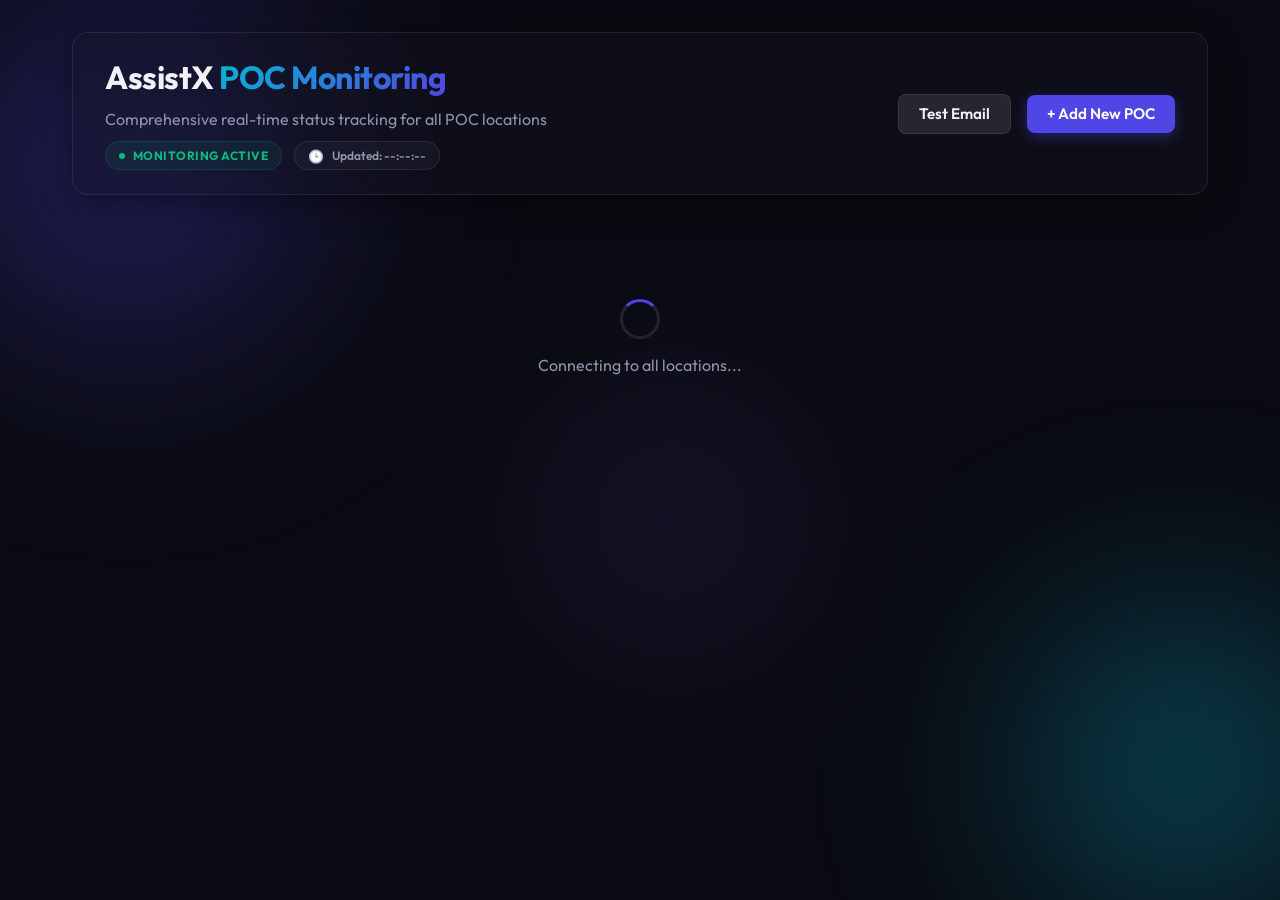
==== templates/index.html @ 3318ecf9 "Initial commit with sanitized credentials" ====
<!DOCTYPE html>
<html lang="en">
<head>
    <meta charset="UTF-8">
    <meta name="viewport" content="width=device-width, initial-scale=1.0">
    <!-- SEO Best Practices -->
    <title>AssistX - POC Monitoring</title>
    <meta name="description" content="Simple and real-time monitoring for your POC locations. Track AnyDesk, CPU, and Memory usage easily.">
    <!-- Premium Font: Outfit -->
    <link href="https://fonts.googleapis.com/css2?family=Outfit:wght@300;400;500;700&display=swap" rel="stylesheet">
    <link rel="stylesheet" href="/static/css/styles.css">
</head>
<body>
    <!-- Background aesthetics -->
    <div class="bg-blobs">
        <div class="blob shape-1"></div>
        <div class="blob shape-2"></div>
        <div class="blob shape-3"></div>
    </div>

    <div class="app-container">
        <!-- Header -->
        <header class="glass-panel main-header">
            <div class="header-content">
                <div class="header-titles">
                    <h1>AssistX <span class="accent-text">POC Monitoring</span></h1>
                    <div class="subtitle-group">
                        <p class="subtitle">Comprehensive real-time status tracking for all POC locations</p>
                        <div class="header-status-badges">
                            <div class="live-status" title="Dashboard is actively syncing with your locations">
                                <span class="pulse-ring"></span>
                                <span class="live-text">Monitoring Active</span>
                            </div>
                            <div class="sync-status" id="sync-status">
                                <span class="sync-icon">🕒</span>
                                <span class="sync-text">Updated: --:--:--</span>
                            </div>
                        </div>
                    </div>
                </div>
                <div class="header-actions">
                    <button class="btn-secondary" onclick="runEmailTest()" id="btn-test-email" title="Verify SMTP Alerts">Test Email</button>
                    <button class="btn-primary" onclick="toggleModal(true)">+ Add New POC</button>
                </div>
            </div>
        </header>

        <!-- Main Grid for Clients -->
        <main id="clients-grid" class="clients-grid">
            <!-- POC Cards will be injected dynamically via JS -->
            <div class="loading-state">
                <div class="spinner"></div>
                <p>Connecting to all locations...</p>
            </div>
        </main>
    </div>

    <!-- Template for Client Card (hidden from DOM initially) -->
    <template id="client-card-template">
        <article class="glass-panel client-card" id="client-">
            <div class="card-header">
                <div class="card-header-top">
                    <div class="name-status-group">
                        <h2 class="client-name">POC Name</h2>
                        <div class="status-badge status-offline">
                            <span class="dot"></span>
                            <span class="text">Offline</span>
                        </div>
                    </div>
                    <div class="header-actions-group" style="display: flex; gap: 0.4rem;">
                        <button class="btn-icon btn-history" title="View History Log">
                            <svg width="16" height="16" viewBox="0 0 24 24" fill="none" stroke="currentColor" stroke-width="2" stroke-linecap="round" stroke-linejoin="round"><path d="M12 8v4l3 3m6-3a9 9 0 11-18 0 9 9 0 0118 0z"></path></svg>
                        </button>
                        <button class="btn-icon btn-edit" title="Edit POC Info">
                            <svg width="16" height="16" viewBox="0 0 24 24" fill="none" stroke="currentColor" stroke-width="2" stroke-linecap="round" stroke-linejoin="round"><path d="M11 4H4a2 2 0 0 0-2 2v14a2 2 0 0 0 2 2h14a2 2 0 0 0 2-2v-7"></path><path d="M18.5 2.5a2.121 2.121 0 0 1 3 3L12 15l-4 1 1-4 9.5-9.5z"></path></svg>
                        </button>
                        <button class="btn-icon btn-delete" title="Delete Monitoring">
                            <svg width="16" height="16" viewBox="0 0 24 24" fill="none" stroke="currentColor" stroke-width="2" stroke-linecap="round" stroke-linejoin="round"><path d="M3 6h18"></path><path d="M19 6v14c0 1-1 2-2 2H7c-1 0-2-1-2-2V6"></path><path d="M8 6V4c0-1 1-2 2-2h4c1 0 2 1 2 2v2"></path><line x1="10" y1="11" x2="10" y2="17"></line><line x1="14" y1="11" x2="14" y2="17"></line></svg>
                        </button>
                    </div>
                </div>
                <div class="client-meta">
                    <span class="chip" title="IP Address"><span class="chip-icon">🌐</span> <span class="client-ip">N/A</span></span>
                    <span class="chip" title="Location"><span class="chip-icon">📍</span> <span class="client-location">N/A</span></span>
                    <span class="chip" title="AnyDesk ID"><span class="chip-icon"><svg width="12" height="12" viewBox="0 0 24 24" fill="none" stroke="currentColor" stroke-width="2.5" stroke-linecap="round" stroke-linejoin="round" style="margin-right: 2px;"><rect x="2" y="3" width="20" height="14" rx="2" ry="2"></rect><line x1="8" y1="21" x2="16" y2="21"></line><line x1="12" y1="17" x2="12" y2="21"></line></svg></span> <span class="client-anydesk-id">N/A</span></span>
                    <span class="chip" title="SIM Card Number"><span class="chip-icon">📱</span> <span class="client-simcard">N/A</span></span>
                </div>
            </div>

            <div class="card-body">
                <div class="metrics-container">
                    <!-- AnyDesk Status -->
                    <div class="metric anydesk-status">
                        <div class="metric-label">
                            <span>AnyDesk Status</span>
                            <span class="anydesk-value value-stopped">Stopped</span>
                        </div>
                    </div>

                    <!-- CPU Metric -->
                    <div class="metric">
                        <div class="metric-label">
                            <span>CPU Load</span>
                            <span class="metric-value cpu-text">0%</span>
                        </div>
                        <div class="progress-track">
                            <div class="progress-fill cpu-fill" style="width: 0%"></div>
                        </div>
                    </div>

                    <!-- Memory Metric -->
                    <div class="metric">
                        <div class="metric-label">
                            <span>Memory Allocation</span>
                            <span class="metric-value mem-text">0%</span>
                        </div>
                        <div class="progress-track">
                            <div class="progress-fill mem-fill" style="width: 0%"></div>
                        </div>
                    </div>

                    <!-- Quota Metric -->
                    <div class="metric quota-status" style="display: none;">
                        <div class="metric-label">
                            <span>Internet Quota</span>
                            <span class="metric-value quota-value">N/A</span>
                        </div>
                    </div>
                </div>
                
                <div class="card-error" style="display: none;">
                    <span class="error-icon">⚠️</span>
                    <span class="error-text">Connection Refused</span>
                </div>
            </div>
        </article>
    </template>

    <!-- Modal for Create/Edit Client -->
    <div id="client-modal" class="modal-overlay" style="display: none;">
        <div class="modal-content glass-panel">
            <h2 class="modal-title" id="modal-title">Add New POC</h2>
            <form id="client-form">
                <input type="hidden" name="client_id" id="input-client-id">
                <div class="form-group">
                    <label>POC Name</label>
                    <input type="text" name="name" id="input-name" placeholder="e.g. Jakarta Branch Office" required>
                </div>
                <div class="form-group">
                    <label>IP Address</label>
                    <input type="text" name="ip" id="input-ip" placeholder="e.g. 112.x.x.x" required>
                </div>
                <div class="form-group">
                    <label>Location</label>
                    <input type="text" name="location" id="input-location" placeholder="e.g. Jakarta Pusat" required>
                </div>
                <div class="form-group">
                    <label>AnyDesk ID</label>
                    <input type="text" name="anydesk_id" id="input-anydesk" placeholder="Enter AnyDesk ID" required>
                </div>
                <div class="form-group">
                    <label>SIM Card Number</label>
                    <input type="text" name="simcard_number" id="input-simcard" placeholder="e.g. 08123456789" required>
                </div>
                <div class="form-group">
                    <label>Quota Check Link (Optional)</label>
                    <input type="url" name="quota_link" id="input-quota-link" placeholder="Leave blank if not applicable">
                </div>
                <div class="modal-actions">
                    <button type="button" class="btn-secondary" onclick="toggleModal(false)">Cancel</button>
                    <button type="submit" id="btn-submit-form" class="btn-primary">Save Information</button>
                </div>
            </form>
        </div>
    </div>

    <script src="/static/js/main.js?v=2.0.2"></script>
    <!-- Modal for History Log -->
    <div id="history-modal" class="modal-overlay" style="display: none;">
        <div class="modal-content glass-panel history-modal-content">
            <button class="close-modal-btn" onclick="toggleHistoryModal(false)" title="Close">✕</button>
            <div class="modal-header">
                <h2 class="modal-title" id="history-modal-title">POC History</h2>
            </div>
            
            <div class="history-table-container">
                <table id="history-table" class="history-table">
                    <thead>
                        <tr>
                            <th align="left">Date & Time</th>
                            <th align="center">Status</th>
                            <th align="center">CPU</th>
                            <th align="center">MEM</th>
                        </tr>
                    </thead>
                    <tbody id="history-table-body">
                        <!-- Rows injected here -->
                    </tbody>
                </table>
                <div id="history-empty" class="empty-text" style="display: none;">No history found.</div>
                <div id="history-loading" class="loading-text">Loading logs...</div>
            </div>

            <div class="history-footer">
                <button id="prev-page" class="pagination-btn" title="Previous Page">
                    <svg width="20" height="20" viewBox="0 0 24 24" fill="none" stroke="currentColor" stroke-width="2" stroke-linecap="round" stroke-linejoin="round"><polyline points="15 18 9 12 15 6"></polyline></svg>
                    <span>Prev</span>
                </button>
                <div class="pagination-info">Page <span id="current-page">1</span> of <span id="total-pages">1</span></div>
                <button id="next-page" class="pagination-btn" title="Next Page">
                    <span>Next</span>
                    <svg width="20" height="20" viewBox="0 0 24 24" fill="none" stroke="currentColor" stroke-width="2" stroke-linecap="round" stroke-linejoin="round"><polyline points="9 18 15 12 9 6"></polyline></svg>
                </button>
            </div>
        </div>
    </div>
</body>
</html>
---- static/css/styles.css ----
/* Modern CSS Reset & Vars */
:root {
    --bg-dark: #0a0b12;
    --text-primary: #f0f2f8;
    --text-secondary: #8e95ab;
    --glass-bg: rgba(20, 22, 37, 0.4);
    --glass-border: rgba(255, 255, 255, 0.08);
    --accent-blue: #4f46e5;
    --accent-cyan: #06b6d4;
    --status-online: #10b981;
    --status-offline: #ef4444;
    --status-warning: #f59e0b;
    
    --card-shadow: 0 8px 32px 0 rgba(0, 0, 0, 0.4);
}

* {
    box-sizing: border-box;
    margin: 0;
    padding: 0;
}

body {
    font-family: 'Outfit', sans-serif;
    background-color: var(--bg-dark);
    color: var(--text-primary);
    min-height: 100vh;
    overflow-x: hidden;
    position: relative;
    padding-bottom: 3rem;
}

/* Background Animated Blobs */
.bg-blobs {
    position: fixed;
    top: 0;
    left: 0;
    width: 100%;
    height: 100%;
    z-index: -1;
    overflow: hidden;
}

.blob {
    position: absolute;
    filter: blur(100px);
    opacity: 0.5;
    border-radius: 50%;
    animation: float 20s infinite ease-in-out alternate;
}

.shape-1 {
    top: -10%;
    left: -10%;
    width: 40vw;
    height: 40vw;
    background: radial-gradient(circle, var(--accent-blue) 0%, transparent 70%);
}

.shape-2 {
    bottom: -10%;
    right: -10%;
    width: 35vw;
    height: 35vw;
    background: radial-gradient(circle, var(--accent-cyan) 0%, transparent 70%);
    animation-delay: -10s;
}

.shape-3 {
    top: 40%;
    left: 40%;
    width: 25vw;
    height: 25vw;
    background: radial-gradient(circle, rgba(139, 92, 246, 0.5) 0%, transparent 70%);
    animation-delay: -5s;
}

@keyframes float {
    0% { transform: translate(0, 0) scale(1); }
    100% { transform: translate(50px, 50px) scale(1.1); }
}

/* Base Glass UI */
.glass-panel {
    background: var(--glass-bg);
    backdrop-filter: blur(16px);
    -webkit-backdrop-filter: blur(16px);
    border: 1px solid var(--glass-border);
    border-radius: 16px;
    box-shadow: var(--card-shadow);
    transition: transform 0.3s ease, box-shadow 0.3s ease;
}

/* Container & Layout */
.app-container {
    max-width: 1200px;
    margin: 0 auto;
    padding: 2rem;
}

.main-header {
    padding: 1.5rem 2rem;
    margin-bottom: 2.5rem;
}

.header-content {
    display: flex;
    justify-content: space-between;
    align-items: center;
}

.header-titles h1 {
    font-size: 2rem;
    font-weight: 700;
    letter-spacing: -0.5px;
}

.accent-text {
    background: linear-gradient(135deg, var(--accent-cyan), var(--accent-blue));
    -webkit-background-clip: text;
    background-clip: text;
    -webkit-text-fill-color: transparent;
}

.subtitle-group {
    display: flex;
    flex-direction: column;
    align-items: flex-start;
    gap: 0.75rem;
    margin-top: 0.75rem;
}

.subtitle {
    color: var(--text-secondary);
    font-size: 1rem;
}

/* Pulse Live Indicator */
.live-status {
    display: inline-flex;
    align-items: center;
    gap: 0.5rem;
    padding: 0.35rem 0.8rem;
    background: rgba(16, 185, 129, 0.08); /* slightly softer */
    border: 1px solid rgba(16, 185, 129, 0.15);
    border-radius: 20px;
}

.live-text {
    color: var(--status-online);
    font-size: 0.75rem;
    font-weight: 700;
    text-transform: uppercase;
    letter-spacing: 0.5px;
}

.pulse-ring {
    display: block;
    width: 6px;
    height: 6px;
    border-radius: 50%;
    background: var(--status-online);
    box-shadow: 0 0 0 rgba(16, 185, 129, 0.4);
    animation: pulse 2s infinite;
}

/* Base Buttons */
.btn-primary, .btn-secondary {
    padding: 0.6rem 1.25rem;
    border-radius: 8px;
    font-size: 0.95rem;
    font-weight: 600;
    cursor: pointer;
    transition: all 0.2s ease;
    border: none;
    font-family: inherit;
    outline: none;
}

.btn-primary {
    background: var(--accent-blue);
    color: white;
    box-shadow: 0 4px 14px 0 rgba(79, 70, 229, 0.39);
}
.btn-primary:hover {
    background: #4338ca;
    transform: translateY(-2px);
    box-shadow: 0 6px 20px rgba(79, 70, 229, 0.5);
}

.btn-secondary {
    background: rgba(255, 255, 255, 0.1);
    color: var(--text-primary);
    border: 1px solid var(--glass-border);
}
.btn-secondary:hover {
    background: rgba(255, 255, 255, 0.15);
}

@keyframes pulse {
    0% {
        box-shadow: 0 0 0 0 rgba(16, 185, 129, 0.7);
    }
    70% {
        box-shadow: 0 0 0 10px rgba(16, 185, 129, 0);
    }
    100% {
        box-shadow: 0 0 0 0 rgba(16, 185, 129, 0);
    }
}

/* Grid & Cards */
.clients-grid {
    display: grid;
    grid-template-columns: repeat(auto-fill, minmax(320px, 1fr));
    gap: 1.5rem;
}

.client-card {
    padding: 1.5rem;
    display: flex;
    flex-direction: column;
    gap: 1.5rem;
}

.client-card:hover {
    transform: translateY(-5px);
    box-shadow: 0 12px 40px 0 rgba(0, 0, 0, 0.5);
    border-color: rgba(255, 255, 255, 0.15);
}

.card-header {
    display: flex;
    flex-direction: column;
    gap: 1.25rem;
}

.card-header-top {
    display: flex;
    justify-content: space-between;
    align-items: flex-start;
    gap: 1rem;
}

.name-status-group {
    display: flex;
    flex-direction: column;
    gap: 0.6rem;
    align-items: flex-start;
}

.client-name {
    font-size: 1.35rem;
    font-weight: 700;
    line-height: 1.2;
    letter-spacing: -0.3px;
    background: linear-gradient(to right, #ffffff, #cfd9f0);
    -webkit-background-clip: text;
    background-clip: text;
    -webkit-text-fill-color: transparent;
}

.client-meta {
    display: grid;
    grid-template-columns: 1fr 1fr;
    gap: 0.6rem;
}

.chip {
    display: flex;
    align-items: center;
    gap: 0.4rem;
    padding: 0.4rem 0.6rem;
    background: rgba(255, 255, 255, 0.03);
    border: 1px solid rgba(255, 255, 255, 0.08);
    border-radius: 10px;
    color: var(--text-secondary);
    transition: all 0.25s cubic-bezier(0.4, 0, 0.2, 1);
    font-size: 0.75rem;
    font-weight: 500;
}

.chip > span:last-child {
    white-space: nowrap;
    overflow: hidden;
    text-overflow: ellipsis;
}

.chip:hover {
    background: rgba(255, 255, 255, 0.09);
    border-color: rgba(255, 255, 255, 0.2);
    color: var(--text-primary);
    transform: translateY(-2px);
    box-shadow: 0 4px 12px rgba(0, 0, 0, 0.15);
}

.chip-icon {
    font-size: 0.9rem;
}

/* Icon Buttons */
.btn-icon {
    background: rgba(255, 255, 255, 0.03);
    border: 1px solid rgba(255, 255, 255, 0.08);
    border-radius: 8px; /* Sharper edges */
    color: var(--text-secondary);
    width: 32px;
    height: 32px;
    display: flex;
    align-items: center;
    justify-content: center;
    cursor: pointer;
    transition: all 0.25s cubic-bezier(0.4, 0, 0.2, 1);
    flex-shrink: 0;
}

.btn-icon:hover {
    background: rgba(255, 255, 255, 0.1);
    color: var(--text-primary);
    transform: translateY(-2px);
    box-shadow: 0 4px 12px rgba(0, 0, 0, 0.15);
}

.btn-delete {
    background: rgba(239, 68, 68, 0.05); /* very subtle warning tint */
    color: rgba(239, 68, 68, 0.7);
    border-color: rgba(239, 68, 68, 0.15);
}

.btn-delete:hover {
    background: rgba(239, 68, 68, 0.15) !important;
    border-color: rgba(239, 68, 68, 0.3) !important;
    color: #ef4444 !important;
    box-shadow: 0 4px 14px rgba(239, 68, 68, 0.2) !important;
}

/* Status Badges */
.status-badge {
    display: flex;
    align-items: center;
    gap: 0.5rem;
    padding: 0.4rem 0.8rem;
    border-radius: 8px;
    font-size: 0.85rem;
    font-weight: 600;
}

.status-badge .dot {
    width: 8px;
    height: 8px;
    border-radius: 50%;
}

.status-online {
    background: rgba(16, 185, 129, 0.1);
    color: var(--status-online);
    border: 1px solid rgba(16, 185, 129, 0.2);
}
.status-online .dot { background: var(--status-online); }

.status-offline {
    background: rgba(239, 68, 68, 0.1);
    color: var(--status-offline);
    border: 1px solid rgba(239, 68, 68, 0.2);
}
.status-offline .dot { background: var(--status-offline); }


.card-body {
    min-height: 165px;
    display: flex;
    flex-direction: column;
}

/* Metrics */
.metrics-container {
    display: flex;
    flex-direction: column;
    gap: 1rem;
    flex-grow: 1;
}

.metric-label {
    display: flex;
    justify-content: space-between;
    font-size: 0.9rem;
    margin-bottom: 0.5rem;
    color: #cbd5e1;
}

.metric-value {
    font-weight: 600;
    font-variant-numeric: tabular-nums;
}

/* Progress Bars */
.progress-track {
    width: 100%;
    height: 8px;
    background: rgba(255, 255, 255, 0.06);
    border-radius: 4px;
    overflow: hidden;
    box-shadow: inset 0 1px 3px rgba(0, 0, 0, 0.4);
}

.progress-fill {
    height: 100%;
    border-radius: 4px;
    transition: width 0.8s cubic-bezier(0.16, 1, 0.3, 1), background 0.4s ease;
    box-shadow: 0 0 10px rgba(0, 0, 0, 0.3);
}

/* Colors for progress */
.fill-low { background: linear-gradient(90deg, #3b82f6, #4f46e5); }
.fill-med { background: linear-gradient(90deg, #f59e0b, #d97706); }
.fill-high { background: linear-gradient(90deg, #ef4444, #dc2626); }

/* AnyDesk Specific Status */
.value-running {
    color: var(--status-online);
}
.value-stopped {
    color: var(--status-offline);
}

/* Error State */
.card-error {
    background: rgba(239, 68, 68, 0.04);
    color: var(--status-offline);
    font-size: 0.9rem;
    padding: 1.5rem;
    border-radius: 12px;
    border: 1px dashed rgba(239, 68, 68, 0.25);
    display: flex;
    flex-direction: column;
    align-items: center;
    justify-content: center;
    text-align: center;
    gap: 0.6rem;
    flex-grow: 1;
}

.error-icon {
    font-size: 1.75rem;
}

/* Loading State */
.loading-state {
    grid-column: 1 / -1;
    display: flex;
    flex-direction: column;
    align-items: center;
    justify-content: center;
    padding: 4rem;
    color: var(--text-secondary);
}

.spinner {
    width: 40px;
    height: 40px;
    border: 3px solid rgba(255,255,255,0.1);
    border-radius: 50%;
    border-top-color: var(--accent-blue);
    animation: spin 1s linear infinite;
    margin-bottom: 1rem;
}

@keyframes spin { 100% { transform: rotate(360deg); } }

/* Modal */
.modal-overlay {
    position: fixed;
    top: 0; left: 0; width: 100%; height: 100%;
    background: rgba(0, 0, 0, 0.6);
    backdrop-filter: blur(8px);
    -webkit-backdrop-filter: blur(8px);
    display: flex;
    align-items: center;
    justify-content: center;
    z-index: 1000;
    opacity: 0;
    transition: opacity 0.3s ease;
}

.modal-content {
    width: 90%;
    max-width: 450px;
    padding: 2rem;
    transform: translateY(20px);
    transition: transform 0.3s ease;
}

.modal-overlay.show {
    display: flex !important;
    opacity: 1;
}
.modal-overlay.show .modal-content {
    transform: translateY(0);
}

.modal-title {
    margin-bottom: 1.5rem;
    font-size: 1.4rem;
}

.form-group {
    margin-bottom: 1rem;
    display: flex;
    flex-direction: column;
    gap: 0.4rem;
}

.form-group label {
    font-size: 0.85rem;
    color: var(--text-secondary);
    font-weight: 500;
}

.form-group input {
    width: 100%;
    padding: 0.75rem 1rem;
    background: rgba(0, 0, 0, 0.2);
    border: 1px solid var(--glass-border);
    border-radius: 8px;
    color: var(--text-primary);
    font-family: inherit;
    font-size: 0.95rem;
    transition: border-color 0.2s ease, box-shadow 0.2s ease;
}

.form-group input:focus {
    outline: none;
    border-color: var(--accent-blue);
    box-shadow: 0 0 0 2px rgba(79, 70, 229, 0.2);
}

.modal-actions {
    display: flex;
    justify-content: flex-end;
    gap: 1rem;
    margin-top: 2rem;
}

/* Media Queries */
.header-actions {
    display: flex;
    gap: 1rem;
    align-items: center;
}

.header-status-badges {
    display: flex;
    gap: 0.75rem;
    flex-wrap: wrap;
}

.sync-status {
    display: inline-flex;
    align-items: center;
    gap: 0.5rem;
    padding: 0.35rem 0.8rem;
    background: rgba(255, 255, 255, 0.03);
    border: 1px solid var(--glass-border);
    border-radius: 20px;
    transition: opacity 0.3s ease;
}

.sync-text {
    color: var(--text-secondary);
    font-size: 0.75rem;
    font-weight: 600;
}

.sync-icon {
    font-size: 0.8rem;
}

/* History Modal Table Fixes */
.history-table th:nth-child(3), 
.history-table th:nth-child(4),
.history-table td:nth-child(3),
.history-table td:nth-child(4) {
    width: 80px;
    text-align: center;
}

@media (max-width: 640px) {
    .header-content {
        flex-direction: column;
        align-items: flex-start;
        gap: 1.5rem;
    }
    
    .header-actions {
        width: 100%;
        justify-content: space-between;
    }
}

/* History Modal - Final 2-Column Redesign */
.history-modal-content {
    max-width: 650px;
    width: 95%;
    max-height: 85vh;
    display: flex;
    flex-direction: column;
    padding: 2.5rem 1.5rem 1.5rem 1.5rem;
    overflow: hidden;
    position: relative !important;
}

.close-modal-btn {
    position: absolute !important;
    top: 1rem !important;
    right: 1rem !important;
    z-index: 100;
    width: 32px;
    height: 32px;
    border-radius: 8px;
    background: rgba(255, 255, 255, 0.05);
    border: 1px solid var(--glass-border);
    color: var(--text-secondary);
    display: flex;
    align-items: center;
    justify-content: center;
    cursor: pointer;
    transition: all 0.2s;
}

.close-modal-btn:hover {
    background: rgba(239, 68, 68, 0.2);
    border-color: #ef4444;
    color: #ef4444;
}

/* Modal Title Centering */
.history-modal-content .modal-header {
    margin-bottom: 2rem;
    padding-bottom: 1rem;
    border-bottom: 1px solid var(--glass-border);
    text-align: center;
    width: 100%;
}

.history-modal-content .modal-title {
    margin: 0;
}

.history-table-container {
    flex-grow: 1;
    overflow-y: auto;
    border-radius: 12px;
    background: rgba(255, 255, 255, 0.01);
    border: 1px solid var(--glass-border);
    margin-bottom: 1rem;
}

.history-table {
    width: 100%;
    border-collapse: collapse;
}

.history-table th {
    position: sticky;
    top: 0;
    background: rgba(20, 22, 37, 0.98);
    backdrop-filter: blur(10px);
    padding: 1.25rem 1rem;
    color: var(--text-secondary);
    font-size: 0.75rem;
    text-transform: uppercase;
    letter-spacing: 1px;
    border-bottom: 1px solid var(--glass-border);
    z-index: 10;
}

.history-table td {
    padding: 1rem;
    border-bottom: 1px solid rgba(255, 255, 255, 0.03);
    color: var(--text-primary);
    font-size: 0.9rem;
}

.history-table tr:hover {
    background: rgba(255, 255, 255, 0.02);
}

/* Status Badges */
.h-status-badge {
    padding: 0.3rem 0.75rem;
    border-radius: 6px;
    font-size: 0.7rem;
    font-weight: 700;
    text-transform: uppercase;
    letter-spacing: 0.5px;
}

/* Footer Pagination */
.history-footer {
    display: flex;
    align-items: center;
    justify-content: space-between;
    padding-top: 1rem;
    border-top: 1px solid var(--glass-border);
}

.pagination-btn {
    background: rgba(255, 255, 255, 0.05);
    border: 1px solid var(--glass-border);
    color: var(--text-primary);
    padding: 0.6rem 1rem;
    border-radius: 8px;
    display: flex;
    align-items: center;
    gap: 0.5rem;
    font-size: 0.85rem;
    font-weight: 600;
    cursor: pointer;
    transition: all 0.2s;
}

.pagination-btn:hover:not(:disabled) {
    background: rgba(255, 255, 255, 0.1);
    border-color: var(--accent-blue);
}

.pagination-btn:disabled {
    opacity: 0.2;
    cursor: not-allowed;
}

.pagination-info {
    font-size: 0.85rem;
    color: var(--text-secondary);
}

.pagination-info span {
    color: var(--text-primary);
    font-weight: 700;
}

.loading-text, .empty-text {
    text-align: center;
    padding: 4rem 2rem;
    color: var(--text-secondary);
}

/* Quota Specific Styling */
.quota-value {
    font-weight: 600;
    transition: all 0.3s ease;
}

.quota-healthy {
    color: #10b981 !important;
    text-shadow: 0 0 10px rgba(16, 185, 129, 0.4);
}

.quota-warning {
    color: #f59e0b !important;
    text-shadow: 0 0 10px rgba(245, 158, 11, 0.4);
}

.quota-critical {
    color: #ef4444 !important;
    text-shadow: 0 0 12px rgba(239, 68, 68, 0.6);
    animation: quota-pulse 1.5s infinite;
}

@keyframes quota-pulse {
    0% { opacity: 1; transform: scale(1); }
    50% { opacity: 0.7; transform: scale(1.02); }
    100% { opacity: 1; transform: scale(1); }
}

/* Force Interactivity Fix */
.btn-icon {
    cursor: pointer !important;
    position: relative;
    z-index: 100;
}
.btn-icon svg, .btn-icon span {
    pointer-events: none;
}
.header-actions-group {
    pointer-events: all !important;
}

/* Ultra-High Visibility Interaction Fix */
.btn-icon:hover {
    background: rgba(255, 255, 255, 0.15) !important;
    transform: scale(1.1);
    box-shadow: 0 0 15px rgba(59, 130, 246, 0.4);
}
.btn-primary:active, .btn-icon:active {
    transform: scale(0.95);
}
/* Ensure the grid doesn't swallow clicks */
.clients-grid {
    pointer-events: auto !important;
}
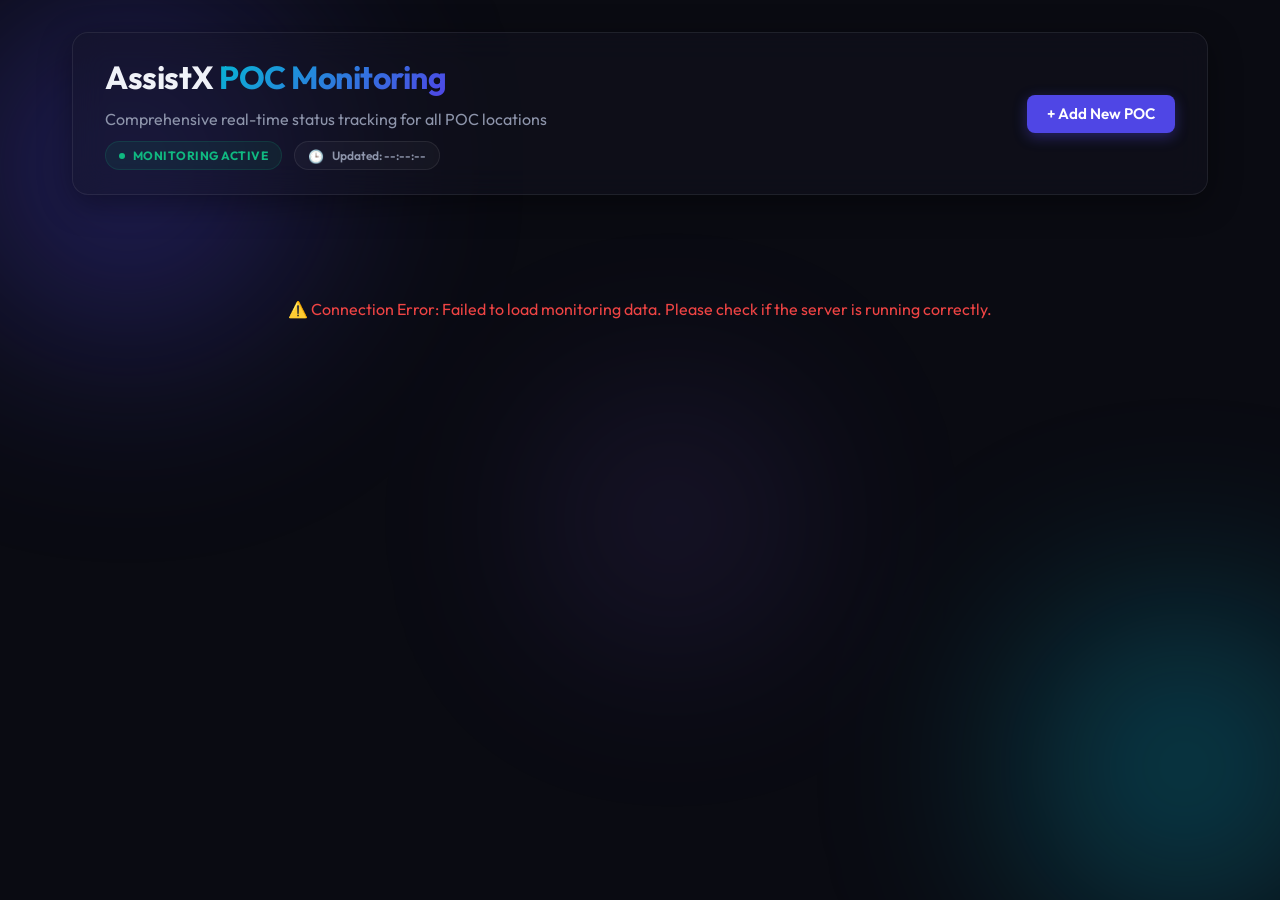
==== commit 867bd540: "Hide Test Email button temporarily per user request" ====
--- a/templates/index.html
+++ b/templates/index.html
@@ -39,7 +39,7 @@
                     </div>
                 </div>
                 <div class="header-actions">
-                    <button class="btn-secondary" onclick="runEmailTest()" id="btn-test-email" title="Verify SMTP Alerts">Test Email</button>
+                    <button class="btn-secondary" onclick="runEmailTest()" id="btn-test-email" title="Verify SMTP Alerts" style="display: none;">Test Email</button>
                     <button class="btn-primary" onclick="toggleModal(true)">+ Add New POC</button>
                 </div>
             </div>
--- a/static/css/styles.css
+++ b/static/css/styles.css
@@ -221,6 +221,39 @@
     display: flex;
     flex-direction: column;
     gap: 1.5rem;
+    animation: cardEnter 0.5s cubic-bezier(0.4, 0, 0.2, 1) forwards;
+    will-change: transform, opacity;
+}
+
+.client-card.removing {
+    animation: cardExit 0.4s cubic-bezier(0.4, 0, 0.2, 1) forwards;
+    pointer-events: none;
+}
+
+@keyframes cardEnter {
+    from {
+        opacity: 0;
+        transform: translateY(20px) scale(0.95);
+        filter: blur(10px);
+    }
+    to {
+        opacity: 1;
+        transform: translateY(0) scale(1);
+        filter: blur(0);
+    }
+}
+
+@keyframes cardExit {
+    from {
+        opacity: 1;
+        transform: scale(1);
+        filter: blur(0);
+    }
+    to {
+        opacity: 0;
+        transform: scale(0.9) translateY(10px);
+        filter: blur(15px);
+    }
 }
 
 .client-card:hover {
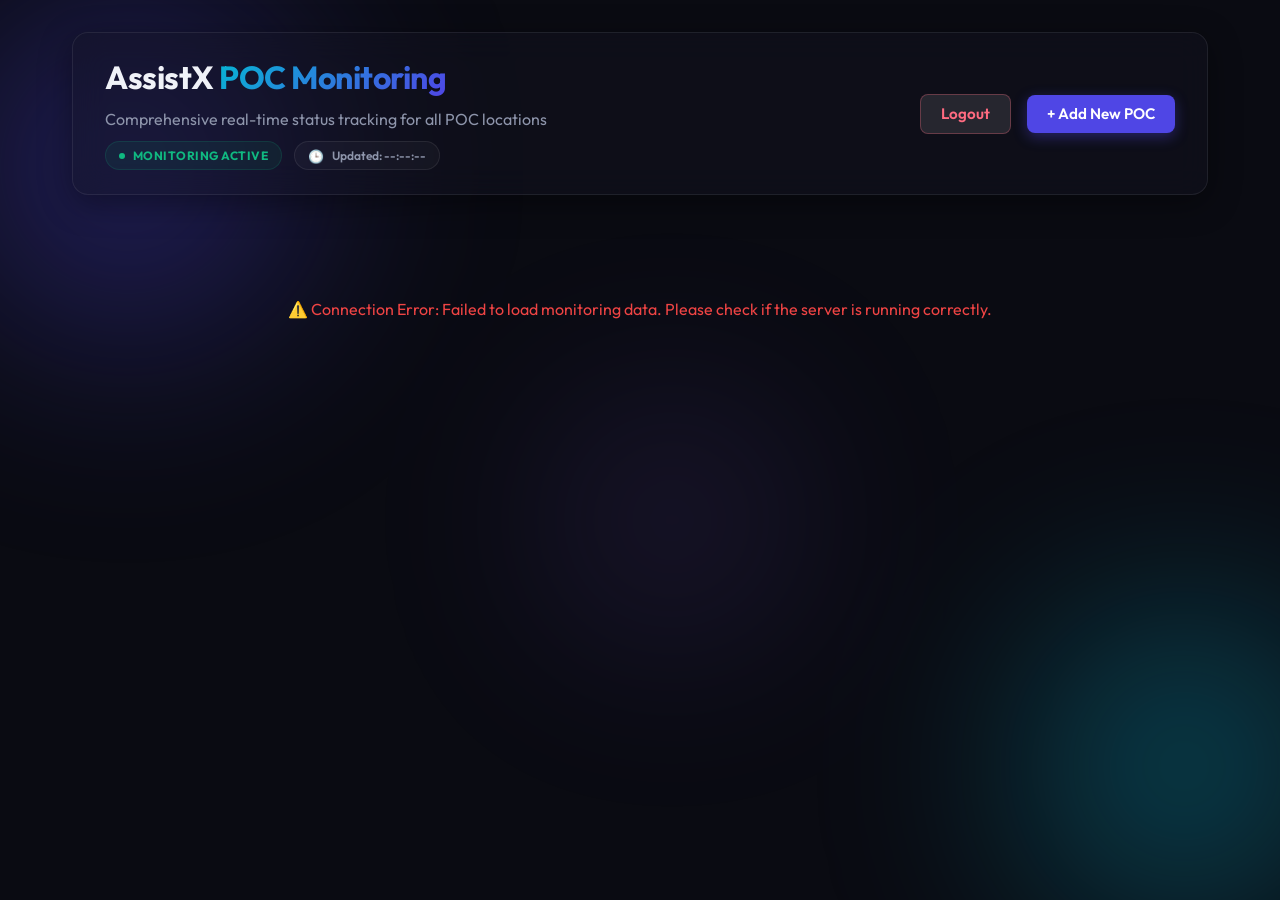
==== commit 58e3ec37: "feat: Add Complete Authentication System (Login/Logout)" ====
--- a/templates/index.html
+++ b/templates/index.html
@@ -40,6 +40,7 @@
                 </div>
                 <div class="header-actions">
                     <button class="btn-secondary" onclick="runEmailTest()" id="btn-test-email" title="Verify SMTP Alerts" style="display: none;">Test Email</button>
+                    <a href="/logout" class="btn-secondary" style="border-color: rgba(255,107,129,0.3); color: #ff6b81; text-decoration: none;" title="Securely Logout">Logout</a>
                     <button class="btn-primary" onclick="toggleModal(true)">+ Add New POC</button>
                 </div>
             </div>
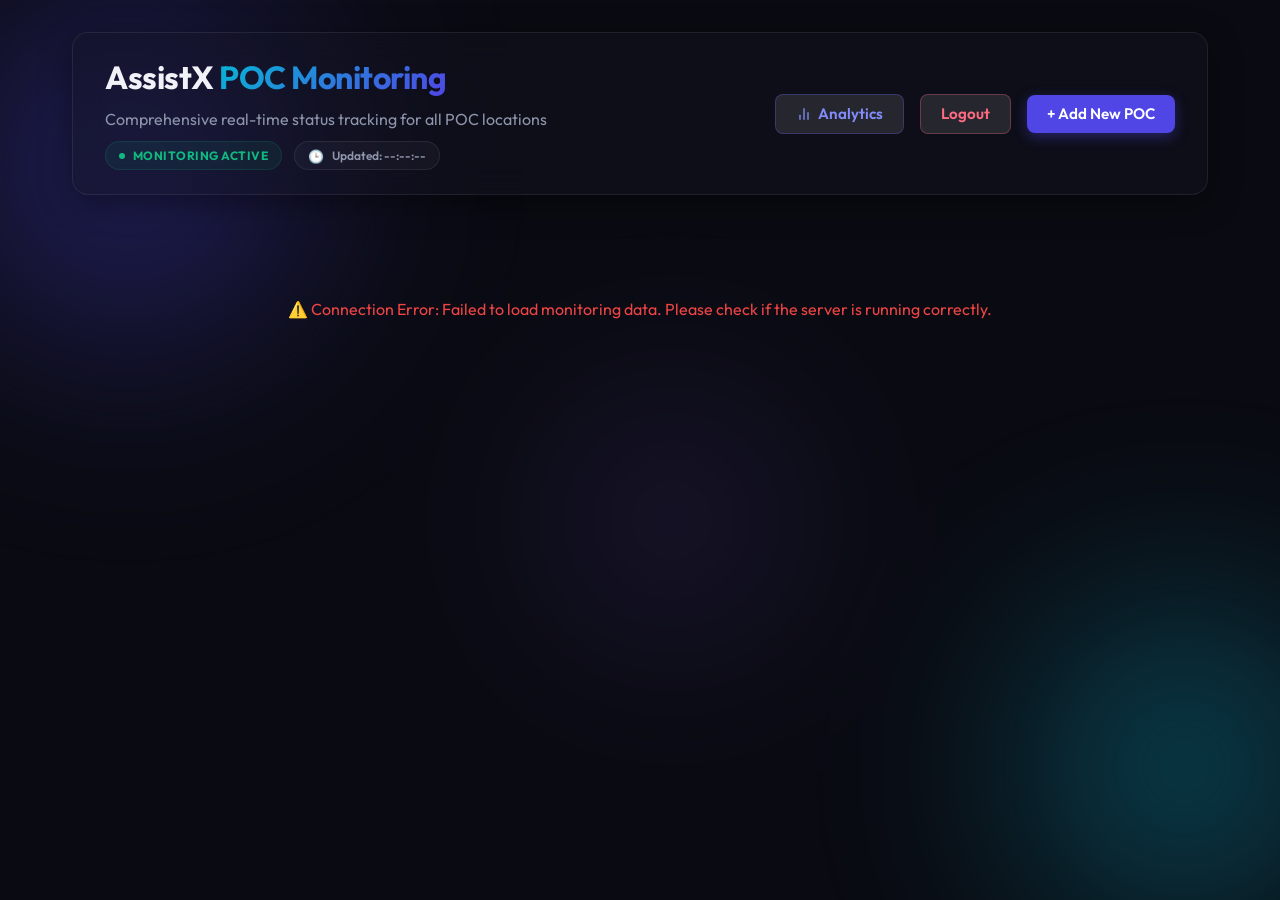
==== commit f3614a89: "feat: add analytics dashboard modal with status overview, critical load alerts, and availability rat" ====
--- a/templates/index.html
+++ b/templates/index.html
@@ -40,6 +40,9 @@
                 </div>
                 <div class="header-actions">
                     <button class="btn-secondary" onclick="runEmailTest()" id="btn-test-email" title="Verify SMTP Alerts" style="display: none;">Test Email</button>
+                    <button class="btn-secondary btn-analytics" onclick="toggleAnalyticsModal(true)" title="View Analytics Dashboard">
+                        <svg width="16" height="16" viewBox="0 0 24 24" fill="none" stroke="currentColor" stroke-width="2" stroke-linecap="round" stroke-linejoin="round" style="margin-right: 6px; vertical-align: -2px;"><path d="M18 20V10"></path><path d="M12 20V4"></path><path d="M6 20v-6"></path></svg>Analytics
+                    </button>
                     <a href="/logout" class="btn-secondary" style="border-color: rgba(255,107,129,0.3); color: #ff6b81; text-decoration: none;" title="Securely Logout">Logout</a>
                     <button class="btn-primary" onclick="toggleModal(true)">+ Add New POC</button>
                 </div>
@@ -149,7 +152,7 @@
                 </div>
                 <div class="form-group">
                     <label>IP Address</label>
-                    <input type="text" name="ip" id="input-ip" placeholder="e.g. 112.x.x.x" required>
+                    <input type="text" name="ip" id="input-ip" placeholder="e.g. 112.x.x.x" pattern="[0-9\.]+" title="Please enter a valid IP address (numbers and dots only)" required>
                 </div>
                 <div class="form-group">
                     <label>Location</label>
@@ -175,7 +178,7 @@
         </div>
     </div>
 
-    <script src="/static/js/main.js?v=2.0.2"></script>
+    <script src="/static/js/main.js?v=2.1.0"></script>
     <!-- Modal for History Log -->
     <div id="history-modal" class="modal-overlay" style="display: none;">
         <div class="modal-content glass-panel history-modal-content">
@@ -215,5 +218,79 @@
             </div>
         </div>
     </div>
+    <!-- Analytics Dashboard Modal -->
+    <div id="analytics-modal" class="modal-overlay" style="display: none;">
+        <div class="modal-content glass-panel analytics-modal-content">
+            <button class="close-modal-btn" onclick="toggleAnalyticsModal(false)" title="Close">✕</button>
+            <div class="modal-header">
+                <h2 class="modal-title">📊 Analytics Dashboard</h2>
+                <p class="analytics-subtitle">Real-time overview of all POC locations</p>
+            </div>
+
+            <!-- Summary Cards -->
+            <div class="analytics-summary">
+                <div class="analytics-card card-total">
+                    <div class="analytics-card-icon">🖥️</div>
+                    <div class="analytics-card-info">
+                        <span class="analytics-card-value" id="analytics-total">0</span>
+                        <span class="analytics-card-label">Total Nodes</span>
+                    </div>
+                </div>
+                <div class="analytics-card card-online">
+                    <div class="analytics-card-icon">🟢</div>
+                    <div class="analytics-card-info">
+                        <span class="analytics-card-value" id="analytics-online">0</span>
+                        <span class="analytics-card-label">Online</span>
+                    </div>
+                </div>
+                <div class="analytics-card card-offline">
+                    <div class="analytics-card-icon">🔴</div>
+                    <div class="analytics-card-info">
+                        <span class="analytics-card-value" id="analytics-offline">0</span>
+                        <span class="analytics-card-label">Offline</span>
+                    </div>
+                </div>
+                <div class="analytics-card card-warning">
+                    <div class="analytics-card-icon">⚠️</div>
+                    <div class="analytics-card-info">
+                        <span class="analytics-card-value" id="analytics-critical">0</span>
+                        <span class="analytics-card-label">Critical Load</span>
+                    </div>
+                </div>
+            </div>
+
+            <!-- Uptime Bar -->
+            <div class="analytics-section">
+                <h3 class="analytics-section-title">Availability Rate</h3>
+                <div class="uptime-bar-container">
+                    <div class="uptime-bar">
+                        <div class="uptime-fill" id="uptime-fill" style="width: 0%"></div>
+                    </div>
+                    <span class="uptime-label" id="uptime-label">0%</span>
+                </div>
+            </div>
+
+            <!-- Node Details Table -->
+            <div class="analytics-section">
+                <h3 class="analytics-section-title">Node Resource Status</h3>
+                <div class="analytics-table-container">
+                    <table class="analytics-table">
+                        <thead>
+                            <tr>
+                                <th align="left">Node Name</th>
+                                <th align="center">Status</th>
+                                <th align="center">CPU</th>
+                                <th align="center">Memory</th>
+                                <th align="center">Alert</th>
+                            </tr>
+                        </thead>
+                        <tbody id="analytics-table-body">
+                        </tbody>
+                    </table>
+                </div>
+            </div>
+        </div>
+    </div>
+
 </body>
 </html>
--- a/static/css/styles.css
+++ b/static/css/styles.css
@@ -392,11 +392,18 @@
 .status-online .dot { background: var(--status-online); }
 
 .status-offline {
+    color: var(--status-offline);
     background: rgba(239, 68, 68, 0.1);
-    color: var(--status-offline);
     border: 1px solid rgba(239, 68, 68, 0.2);
 }
 .status-offline .dot { background: var(--status-offline); }
+
+.status-warning, .status-server_offline {
+    color: var(--status-warning);
+    background: rgba(245, 158, 11, 0.1);
+    border: 1px solid rgba(245, 158, 11, 0.2);
+}
+.status-warning .dot, .status-server_offline .dot { background: var(--status-warning); }
 
 
 .card-body {
@@ -832,3 +839,293 @@
 .clients-grid {
     pointer-events: auto !important;
 }
+
+/* ========================================
+   ANALYTICS MODAL
+   ======================================== */
+
+.btn-analytics {
+    border-color: rgba(99, 102, 241, 0.3) !important;
+    color: #818cf8 !important;
+    display: flex;
+    align-items: center;
+}
+
+.btn-analytics:hover {
+    background: rgba(99, 102, 241, 0.15) !important;
+    border-color: rgba(99, 102, 241, 0.5) !important;
+    color: #a5b4fc !important;
+}
+
+.analytics-modal-content {
+    max-width: 750px;
+    width: 95%;
+    max-height: 90vh;
+    display: flex;
+    flex-direction: column;
+    padding: 2.5rem 2rem 1.5rem 2rem;
+    overflow: hidden;
+    position: relative !important;
+}
+
+.analytics-modal-content .modal-header {
+    margin-bottom: 1.5rem;
+    padding-bottom: 1rem;
+    border-bottom: 1px solid var(--glass-border);
+    text-align: center;
+    width: 100%;
+}
+
+.analytics-modal-content .modal-title {
+    margin: 0;
+    font-size: 1.5rem;
+}
+
+.analytics-subtitle {
+    color: var(--text-secondary);
+    font-size: 0.85rem;
+    margin-top: 0.35rem;
+}
+
+/* Summary Cards Grid */
+.analytics-summary {
+    display: grid;
+    grid-template-columns: repeat(4, 1fr);
+    gap: 0.75rem;
+    margin-bottom: 1.5rem;
+}
+
+.analytics-card {
+    display: flex;
+    align-items: center;
+    gap: 0.75rem;
+    padding: 1rem;
+    border-radius: 12px;
+    border: 1px solid var(--glass-border);
+    background: rgba(255, 255, 255, 0.02);
+    transition: transform 0.2s ease, box-shadow 0.2s ease;
+}
+
+.analytics-card:hover {
+    transform: translateY(-2px);
+    box-shadow: 0 6px 20px rgba(0, 0, 0, 0.3);
+}
+
+.card-total {
+    border-left: 3px solid #818cf8;
+}
+.card-online {
+    border-left: 3px solid var(--status-online);
+}
+.card-offline {
+    border-left: 3px solid var(--status-offline);
+}
+.card-warning {
+    border-left: 3px solid var(--status-warning);
+}
+
+.analytics-card-icon {
+    font-size: 1.5rem;
+    flex-shrink: 0;
+}
+
+.analytics-card-info {
+    display: flex;
+    flex-direction: column;
+    gap: 0.15rem;
+}
+
+.analytics-card-value {
+    font-size: 1.75rem;
+    font-weight: 700;
+    line-height: 1;
+    font-variant-numeric: tabular-nums;
+    color: var(--text-primary);
+}
+
+.analytics-card-label {
+    font-size: 0.7rem;
+    color: var(--text-secondary);
+    text-transform: uppercase;
+    letter-spacing: 0.5px;
+    font-weight: 600;
+}
+
+/* Sections */
+.analytics-section {
+    margin-bottom: 1.25rem;
+}
+
+.analytics-section-title {
+    font-size: 0.8rem;
+    text-transform: uppercase;
+    letter-spacing: 1px;
+    color: var(--text-secondary);
+    margin-bottom: 0.75rem;
+    font-weight: 600;
+}
+
+/* Uptime Bar */
+.uptime-bar-container {
+    display: flex;
+    align-items: center;
+    gap: 1rem;
+}
+
+.uptime-bar {
+    flex-grow: 1;
+    height: 12px;
+    background: rgba(255, 255, 255, 0.06);
+    border-radius: 6px;
+    overflow: hidden;
+    box-shadow: inset 0 1px 3px rgba(0, 0, 0, 0.4);
+}
+
+.uptime-fill {
+    height: 100%;
+    border-radius: 6px;
+    background: linear-gradient(90deg, #10b981, #34d399);
+    transition: width 0.8s cubic-bezier(0.16, 1, 0.3, 1);
+    box-shadow: 0 0 12px rgba(16, 185, 129, 0.4);
+}
+
+.uptime-fill.low {
+    background: linear-gradient(90deg, #ef4444, #f87171);
+    box-shadow: 0 0 12px rgba(239, 68, 68, 0.4);
+}
+
+.uptime-fill.medium {
+    background: linear-gradient(90deg, #f59e0b, #fbbf24);
+    box-shadow: 0 0 12px rgba(245, 158, 11, 0.4);
+}
+
+.uptime-label {
+    font-size: 1.1rem;
+    font-weight: 700;
+    font-variant-numeric: tabular-nums;
+    min-width: 55px;
+    text-align: right;
+    color: var(--text-primary);
+}
+
+/* Analytics Table */
+.analytics-table-container {
+    flex-grow: 1;
+    overflow-y: auto;
+    max-height: 300px;
+    border-radius: 12px;
+    background: rgba(255, 255, 255, 0.01);
+    border: 1px solid var(--glass-border);
+}
+
+.analytics-table {
+    width: 100%;
+    border-collapse: collapse;
+}
+
+.analytics-table th {
+    position: sticky;
+    top: 0;
+    background: rgba(20, 22, 37, 0.98);
+    backdrop-filter: blur(10px);
+    padding: 0.9rem 0.75rem;
+    color: var(--text-secondary);
+    font-size: 0.7rem;
+    text-transform: uppercase;
+    letter-spacing: 1px;
+    border-bottom: 1px solid var(--glass-border);
+    z-index: 10;
+}
+
+.analytics-table td {
+    padding: 0.75rem;
+    border-bottom: 1px solid rgba(255, 255, 255, 0.03);
+    color: var(--text-primary);
+    font-size: 0.85rem;
+}
+
+.analytics-table tr:hover {
+    background: rgba(255, 255, 255, 0.02);
+}
+
+/* Analytics-specific badges */
+.a-badge {
+    padding: 0.25rem 0.6rem;
+    border-radius: 6px;
+    font-size: 0.65rem;
+    font-weight: 700;
+    text-transform: uppercase;
+    letter-spacing: 0.5px;
+    display: inline-block;
+}
+
+.a-badge-online {
+    background: rgba(16, 185, 129, 0.15);
+    color: #34d399;
+    border: 1px solid rgba(16, 185, 129, 0.2);
+}
+
+.a-badge-offline {
+    background: rgba(239, 68, 68, 0.15);
+    color: #f87171;
+    border: 1px solid rgba(239, 68, 68, 0.2);
+}
+
+.a-alert-tag {
+    padding: 0.2rem 0.5rem;
+    border-radius: 5px;
+    font-size: 0.6rem;
+    font-weight: 700;
+    text-transform: uppercase;
+    display: inline-block;
+}
+
+.a-alert-critical {
+    background: rgba(239, 68, 68, 0.12);
+    color: #f87171;
+    border: 1px solid rgba(239, 68, 68, 0.2);
+    animation: alert-glow 2s infinite;
+}
+
+.a-alert-ok {
+    background: rgba(255, 255, 255, 0.03);
+    color: var(--text-secondary);
+    border: 1px solid rgba(255, 255, 255, 0.05);
+}
+
+@keyframes alert-glow {
+    0%, 100% { box-shadow: none; }
+    50% { box-shadow: 0 0 8px rgba(239, 68, 68, 0.3); }
+}
+
+/* Value colors in table */
+.value-critical {
+    color: #f87171 !important;
+    font-weight: 700;
+}
+
+.value-normal {
+    color: var(--text-secondary);
+}
+
+/* Responsive */
+@media (max-width: 640px) {
+    .analytics-summary {
+        grid-template-columns: repeat(2, 1fr);
+    }
+    
+    .analytics-modal-content {
+        padding: 2rem 1rem 1rem 1rem;
+    }
+    
+    .analytics-card-value {
+        font-size: 1.3rem;
+    }
+    
+    .analytics-table td,
+    .analytics-table th {
+        padding: 0.6rem 0.5rem;
+        font-size: 0.75rem;
+    }
+}
+
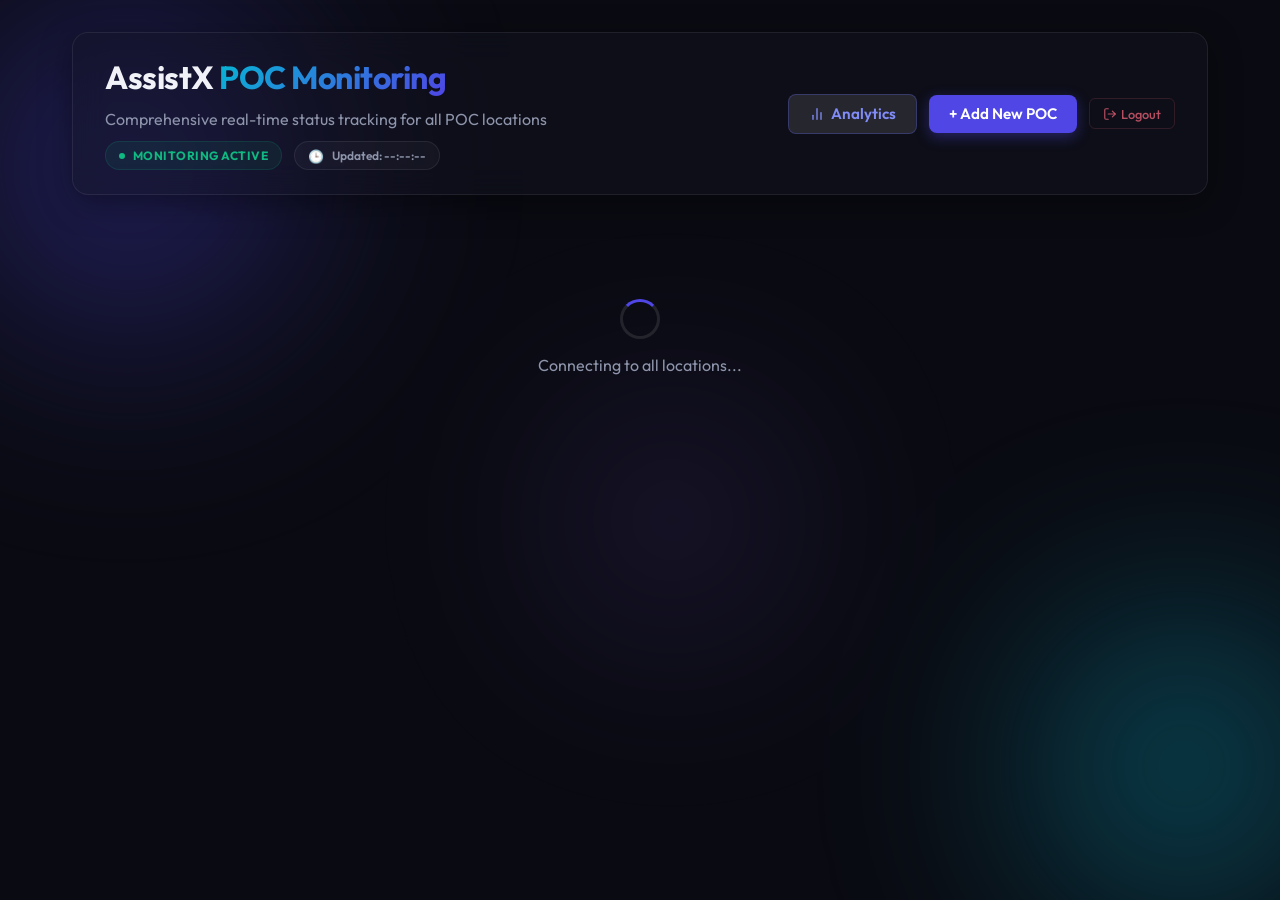
==== commit 1cccfc5c: "feat: full analytics page with Chart.js charts (daily/weekly/monthly), redesign header layout, perfo" ====
--- a/templates/index.html
+++ b/templates/index.html
@@ -40,11 +40,13 @@
                 </div>
                 <div class="header-actions">
                     <button class="btn-secondary" onclick="runEmailTest()" id="btn-test-email" title="Verify SMTP Alerts" style="display: none;">Test Email</button>
-                    <button class="btn-secondary btn-analytics" onclick="toggleAnalyticsModal(true)" title="View Analytics Dashboard">
+                    <a href="/analytics" class="btn-secondary btn-analytics" title="View Analytics Dashboard">
                         <svg width="16" height="16" viewBox="0 0 24 24" fill="none" stroke="currentColor" stroke-width="2" stroke-linecap="round" stroke-linejoin="round" style="margin-right: 6px; vertical-align: -2px;"><path d="M18 20V10"></path><path d="M12 20V4"></path><path d="M6 20v-6"></path></svg>Analytics
-                    </button>
-                    <a href="/logout" class="btn-secondary" style="border-color: rgba(255,107,129,0.3); color: #ff6b81; text-decoration: none;" title="Securely Logout">Logout</a>
+                    </a>
                     <button class="btn-primary" onclick="toggleModal(true)">+ Add New POC</button>
+                    <a href="/logout" class="btn-logout" title="Securely Logout">
+                        <svg width="14" height="14" viewBox="0 0 24 24" fill="none" stroke="currentColor" stroke-width="2" stroke-linecap="round" stroke-linejoin="round" style="margin-right: 4px; vertical-align: -2px;"><path d="M9 21H5a2 2 0 0 1-2-2V5a2 2 0 0 1 2-2h4"></path><polyline points="16 17 21 12 16 7"></polyline><line x1="21" y1="12" x2="9" y2="12"></line></svg>Logout
+                    </a>
                 </div>
             </div>
         </header>
@@ -178,7 +180,7 @@
         </div>
     </div>
 
-    <script src="/static/js/main.js?v=2.1.0"></script>
+    <script src="/static/js/main.js?v=2.2.0"></script>
     <!-- Modal for History Log -->
     <div id="history-modal" class="modal-overlay" style="display: none;">
         <div class="modal-content glass-panel history-modal-content">
@@ -218,79 +220,6 @@
             </div>
         </div>
     </div>
-    <!-- Analytics Dashboard Modal -->
-    <div id="analytics-modal" class="modal-overlay" style="display: none;">
-        <div class="modal-content glass-panel analytics-modal-content">
-            <button class="close-modal-btn" onclick="toggleAnalyticsModal(false)" title="Close">✕</button>
-            <div class="modal-header">
-                <h2 class="modal-title">📊 Analytics Dashboard</h2>
-                <p class="analytics-subtitle">Real-time overview of all POC locations</p>
-            </div>
-
-            <!-- Summary Cards -->
-            <div class="analytics-summary">
-                <div class="analytics-card card-total">
-                    <div class="analytics-card-icon">🖥️</div>
-                    <div class="analytics-card-info">
-                        <span class="analytics-card-value" id="analytics-total">0</span>
-                        <span class="analytics-card-label">Total Nodes</span>
-                    </div>
-                </div>
-                <div class="analytics-card card-online">
-                    <div class="analytics-card-icon">🟢</div>
-                    <div class="analytics-card-info">
-                        <span class="analytics-card-value" id="analytics-online">0</span>
-                        <span class="analytics-card-label">Online</span>
-                    </div>
-                </div>
-                <div class="analytics-card card-offline">
-                    <div class="analytics-card-icon">🔴</div>
-                    <div class="analytics-card-info">
-                        <span class="analytics-card-value" id="analytics-offline">0</span>
-                        <span class="analytics-card-label">Offline</span>
-                    </div>
-                </div>
-                <div class="analytics-card card-warning">
-                    <div class="analytics-card-icon">⚠️</div>
-                    <div class="analytics-card-info">
-                        <span class="analytics-card-value" id="analytics-critical">0</span>
-                        <span class="analytics-card-label">Critical Load</span>
-                    </div>
-                </div>
-            </div>
-
-            <!-- Uptime Bar -->
-            <div class="analytics-section">
-                <h3 class="analytics-section-title">Availability Rate</h3>
-                <div class="uptime-bar-container">
-                    <div class="uptime-bar">
-                        <div class="uptime-fill" id="uptime-fill" style="width: 0%"></div>
-                    </div>
-                    <span class="uptime-label" id="uptime-label">0%</span>
-                </div>
-            </div>
-
-            <!-- Node Details Table -->
-            <div class="analytics-section">
-                <h3 class="analytics-section-title">Node Resource Status</h3>
-                <div class="analytics-table-container">
-                    <table class="analytics-table">
-                        <thead>
-                            <tr>
-                                <th align="left">Node Name</th>
-                                <th align="center">Status</th>
-                                <th align="center">CPU</th>
-                                <th align="center">Memory</th>
-                                <th align="center">Alert</th>
-                            </tr>
-                        </thead>
-                        <tbody id="analytics-table-body">
-                        </tbody>
-                    </table>
-                </div>
-            </div>
-        </div>
-    </div>
 
 </body>
 </html>
--- a/static/css/styles.css
+++ b/static/css/styles.css
@@ -841,14 +841,23 @@
 }
 
 /* ========================================
-   ANALYTICS MODAL
+   ANALYTICS & HEADER LAYOUT
    ======================================== */
+
+/* Header actions layout */
+.header-actions {
+    display: flex;
+    gap: 0.75rem;
+    align-items: center;
+    flex-wrap: wrap;
+}
 
 .btn-analytics {
     border-color: rgba(99, 102, 241, 0.3) !important;
     color: #818cf8 !important;
     display: flex;
     align-items: center;
+    text-decoration: none;
 }
 
 .btn-analytics:hover {
@@ -857,34 +866,42 @@
     color: #a5b4fc !important;
 }
 
-.analytics-modal-content {
-    max-width: 750px;
-    width: 95%;
-    max-height: 90vh;
-    display: flex;
-    flex-direction: column;
-    padding: 2.5rem 2rem 1.5rem 2rem;
-    overflow: hidden;
-    position: relative !important;
-}
-
-.analytics-modal-content .modal-header {
+.btn-back {
+    border-color: rgba(255, 255, 255, 0.15) !important;
+    text-decoration: none;
+    display: flex;
+    align-items: center;
+}
+
+.btn-back:hover {
+    background: rgba(255, 255, 255, 0.1) !important;
+}
+
+.btn-logout {
+    display: flex;
+    align-items: center;
+    padding: 0.4rem 0.8rem;
+    border-radius: 6px;
+    font-size: 0.8rem;
+    font-weight: 500;
+    color: rgba(255, 107, 129, 0.7);
+    text-decoration: none;
+    border: 1px solid rgba(255, 107, 129, 0.15);
+    background: transparent;
+    transition: all 0.2s ease;
+    font-family: inherit;
+}
+
+.btn-logout:hover {
+    color: #ff6b81;
+    background: rgba(255, 107, 129, 0.1);
+    border-color: rgba(255, 107, 129, 0.3);
+}
+
+/* Analytics Page Panels */
+.analytics-panel {
+    padding: 1.5rem 2rem;
     margin-bottom: 1.5rem;
-    padding-bottom: 1rem;
-    border-bottom: 1px solid var(--glass-border);
-    text-align: center;
-    width: 100%;
-}
-
-.analytics-modal-content .modal-title {
-    margin: 0;
-    font-size: 1.5rem;
-}
-
-.analytics-subtitle {
-    color: var(--text-secondary);
-    font-size: 0.85rem;
-    margin-top: 0.35rem;
 }
 
 /* Summary Cards Grid */
@@ -902,7 +919,9 @@
     padding: 1rem;
     border-radius: 12px;
     border: 1px solid var(--glass-border);
-    background: rgba(255, 255, 255, 0.02);
+    background: var(--glass-bg);
+    backdrop-filter: blur(16px);
+    -webkit-backdrop-filter: blur(16px);
     transition: transform 0.2s ease, box-shadow 0.2s ease;
 }
 
@@ -911,23 +930,12 @@
     box-shadow: 0 6px 20px rgba(0, 0, 0, 0.3);
 }
 
-.card-total {
-    border-left: 3px solid #818cf8;
-}
-.card-online {
-    border-left: 3px solid var(--status-online);
-}
-.card-offline {
-    border-left: 3px solid var(--status-offline);
-}
-.card-warning {
-    border-left: 3px solid var(--status-warning);
-}
-
-.analytics-card-icon {
-    font-size: 1.5rem;
-    flex-shrink: 0;
-}
+.card-total { border-left: 3px solid #818cf8; }
+.card-online { border-left: 3px solid var(--status-online); }
+.card-offline { border-left: 3px solid var(--status-offline); }
+.card-warning { border-left: 3px solid var(--status-warning); }
+
+.analytics-card-icon { font-size: 1.5rem; flex-shrink: 0; }
 
 .analytics-card-info {
     display: flex;
@@ -952,9 +960,7 @@
 }
 
 /* Sections */
-.analytics-section {
-    margin-bottom: 1.25rem;
-}
+.analytics-section { margin-bottom: 1.25rem; }
 
 .analytics-section-title {
     font-size: 0.8rem;
@@ -963,6 +969,12 @@
     color: var(--text-secondary);
     margin-bottom: 0.75rem;
     font-weight: 600;
+}
+
+.analytics-subtitle {
+    color: var(--text-secondary);
+    font-size: 0.85rem;
+    margin-top: 0.35rem;
 }
 
 /* Uptime Bar */
@@ -1008,11 +1020,78 @@
     color: var(--text-primary);
 }
 
+/* Chart Section */
+.chart-header {
+    display: flex;
+    justify-content: space-between;
+    align-items: center;
+    margin-bottom: 1rem;
+    flex-wrap: wrap;
+    gap: 0.75rem;
+}
+
+.chart-tabs {
+    display: flex;
+    gap: 0.4rem;
+    background: rgba(255, 255, 255, 0.03);
+    border: 1px solid var(--glass-border);
+    border-radius: 8px;
+    padding: 0.25rem;
+}
+
+.chart-tab {
+    padding: 0.45rem 1rem;
+    border: none;
+    border-radius: 6px;
+    background: transparent;
+    color: var(--text-secondary);
+    font-size: 0.8rem;
+    font-weight: 600;
+    cursor: pointer;
+    transition: all 0.2s ease;
+    font-family: inherit;
+}
+
+.chart-tab:hover {
+    color: var(--text-primary);
+    background: rgba(255, 255, 255, 0.05);
+}
+
+.chart-tab.active {
+    background: var(--accent-blue);
+    color: white;
+    box-shadow: 0 2px 8px rgba(79, 70, 229, 0.4);
+}
+
+.chart-grid {
+    display: grid;
+    grid-template-columns: 1fr 1fr;
+    gap: 1.5rem;
+}
+
+.chart-box {
+    background: rgba(255, 255, 255, 0.02);
+    border: 1px solid var(--glass-border);
+    border-radius: 12px;
+    padding: 1.25rem;
+}
+
+.chart-title {
+    font-size: 0.85rem;
+    color: var(--text-secondary);
+    margin-bottom: 1rem;
+    font-weight: 500;
+}
+
+.chart-canvas-container {
+    position: relative;
+    height: 240px;
+}
+
 /* Analytics Table */
 .analytics-table-container {
-    flex-grow: 1;
     overflow-y: auto;
-    max-height: 300px;
+    max-height: 400px;
     border-radius: 12px;
     background: rgba(255, 255, 255, 0.01);
     border: 1px solid var(--glass-border);
@@ -1048,7 +1127,7 @@
     background: rgba(255, 255, 255, 0.02);
 }
 
-/* Analytics-specific badges */
+/* Analytics badges */
 .a-badge {
     padding: 0.25rem 0.6rem;
     border-radius: 6px;
@@ -1098,7 +1177,6 @@
     50% { box-shadow: 0 0 8px rgba(239, 68, 68, 0.3); }
 }
 
-/* Value colors in table */
 .value-critical {
     color: #f87171 !important;
     font-weight: 700;
@@ -1108,24 +1186,39 @@
     color: var(--text-secondary);
 }
 
-/* Responsive */
-@media (max-width: 640px) {
+/* Responsive - Analytics */
+@media (max-width: 768px) {
     .analytics-summary {
         grid-template-columns: repeat(2, 1fr);
     }
-    
-    .analytics-modal-content {
-        padding: 2rem 1rem 1rem 1rem;
-    }
-    
+
+    .chart-grid {
+        grid-template-columns: 1fr;
+    }
+
+    .chart-header {
+        flex-direction: column;
+        align-items: flex-start;
+    }
+
     .analytics-card-value {
         font-size: 1.3rem;
     }
-    
-    .analytics-table td,
-    .analytics-table th {
-        padding: 0.6rem 0.5rem;
-        font-size: 0.75rem;
-    }
-}
-
+
+    .analytics-panel {
+        padding: 1.25rem 1rem;
+    }
+}
+
+@media (max-width: 480px) {
+    .analytics-summary {
+        grid-template-columns: 1fr 1fr;
+        gap: 0.5rem;
+    }
+
+    .chart-tabs {
+        width: 100%;
+        justify-content: center;
+    }
+}
+
